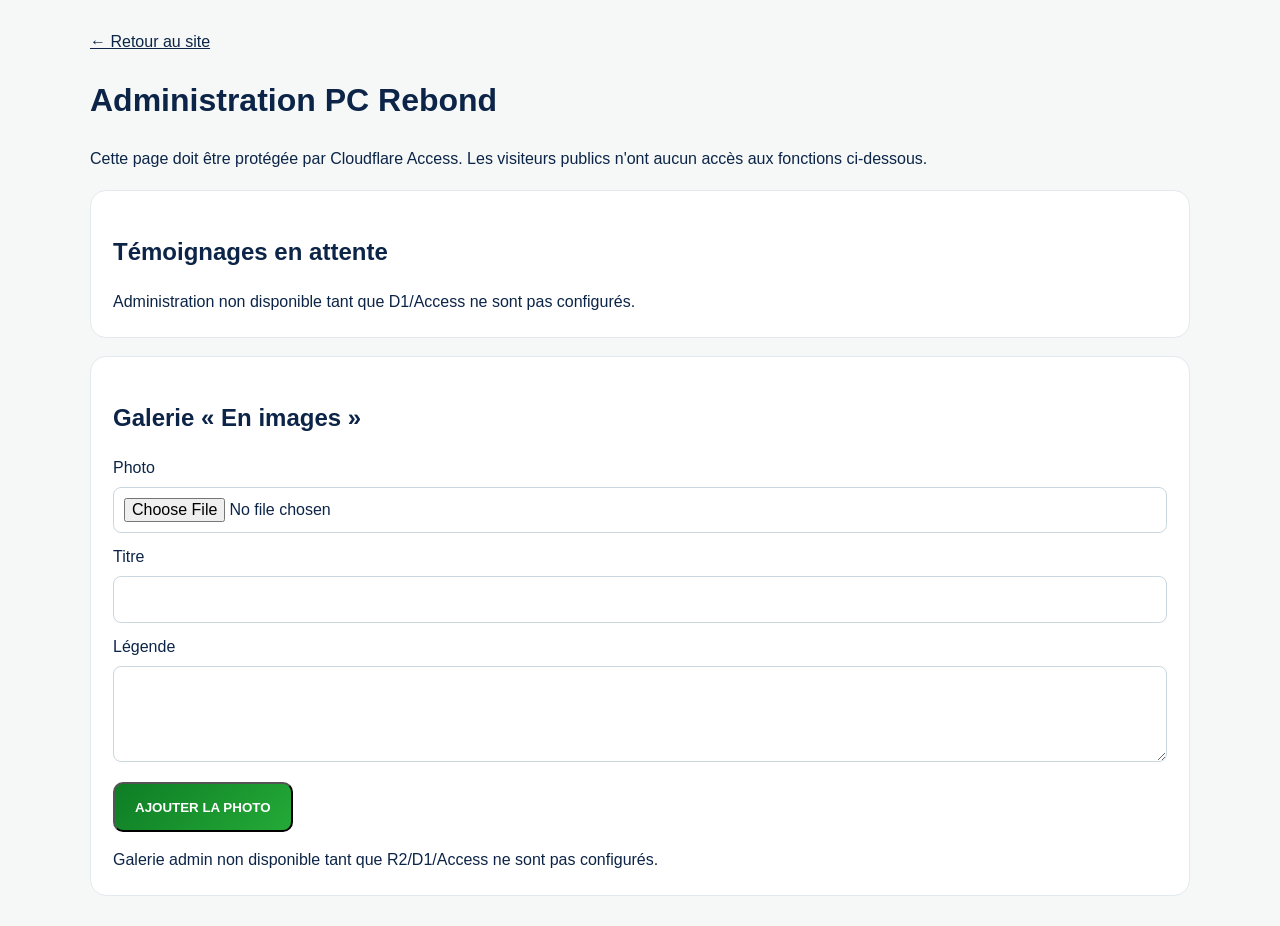
==== admin.html @ c1f17fe9 "Add files via upload" ====
<!doctype html><html lang="fr"><head><meta charset="utf-8"><meta name="viewport" content="width=device-width,initial-scale=1"><title>Administration — PC Rebond</title><link rel="stylesheet" href="styles.css"><script defer src="admin.js"></script></head><body class="admin-page"><main class="admin-shell"><a href="/">← Retour au site</a><h1>Administration PC Rebond</h1><p>Cette page doit être protégée par Cloudflare Access. Les visiteurs publics n'ont aucun accès aux fonctions ci-dessous.</p><section class="admin-panel"><h2>Témoignages en attente</h2><div id="pending-reviews">Chargement…</div></section><section class="admin-panel"><h2>Galerie « En images »</h2><form id="photo-form" class="admin-form"><label>Photo<input type="file" name="photo" accept="image/jpeg,image/png,image/webp" required></label><label>Titre<input name="title" maxlength="120"></label><label>Légende<textarea name="caption" maxlength="500" rows="3"></textarea></label><button class="btn material" type="submit">AJOUTER LA PHOTO</button><p id="photo-status"></p></form><div id="admin-gallery"></div></section></main></body></html>
---- styles.css ----
:root{--blue:#082e5d;--green:#168d2f;--lime:#5db51e;--red:#ee2027;--ink:#0c2447;--muted:#52647a;--soft:#f5f8f6;--line:#e2e9ef;--max:1180px}*{box-sizing:border-box}html{scroll-behavior:smooth}body{margin:0;font-family:Inter,Segoe UI,Arial,sans-serif;color:var(--ink);line-height:1.55;background:#fff}img{max-width:100%;display:block}a{color:inherit}.container{width:min(var(--max),calc(100% - 40px));margin:auto}.section{padding:62px 0}.skip-link{position:absolute;left:-9999px}.site-header{position:sticky;top:0;z-index:30;background:#fff;border-bottom:1px solid var(--line);box-shadow:0 3px 12px #092f5b0b}.nav-wrap{width:min(1240px,calc(100% - 28px));height:92px;margin:auto;display:flex;align-items:center;gap:22px}.brand{display:flex;align-items:center;gap:10px;text-decoration:none;min-width:245px}.brand img{width:62px;height:62px;object-fit:contain}.brand strong{font-size:1.55rem;white-space:nowrap}.brand strong span,.brand small{color:var(--green)}.brand small{display:block;font-size:.78rem;font-weight:700}.main-nav{display:flex;align-items:center;justify-content:center;gap:18px;flex:1}.main-nav a{font-size:.68rem;font-weight:900;text-decoration:none;text-align:center;white-space:nowrap}.main-nav b{display:block;font-size:1.5rem;line-height:1.1;margin-bottom:5px;font-weight:500}.main-nav .green{color:var(--green)}.main-nav .red{color:var(--red)}.top-cta{display:flex;gap:9px}.top-cta a{width:145px;padding:12px 13px;color:#fff;border-radius:12px;text-decoration:none}.top-cta strong,.top-cta span{display:block}.top-cta strong{font-size:.78rem}.top-cta span{font-size:.7rem;margin-top:3px}.material{background:linear-gradient(135deg,#0e7d25,#24aa37);color:#fff}.money{background:linear-gradient(135deg,#d9161d,#fa3037);color:#fff}.menu-toggle{display:none;background:none;border:0}.menu-toggle span{display:block;width:26px;height:2px;background:var(--blue);margin:5px}.hero{position:relative;height:500px;overflow:hidden;background:#061f3f}.hero-bg{position:absolute;inset:0;background:linear-gradient(90deg,#06284f 0%,rgba(6,40,79,.93) 31%,rgba(6,40,79,.22) 58%,rgba(6,40,79,0) 100%),url('assets/banniere-pc-rebond.png') center/cover no-repeat}.hero-inner{position:relative;width:min(var(--max),calc(100% - 40px));height:100%;margin:auto;display:flex;align-items:center}.hero-copy{width:510px;color:#fff}.eyebrow,.kicker{color:var(--lime);font-weight:900;font-size:.78rem;letter-spacing:.04em}.hero h1{font-size:3.35rem;line-height:1.03;margin:8px 0 15px}.hero h1 span{color:#69b921}.hero-copy>p:not(.eyebrow){font-size:1rem;line-height:1.35}.hero-actions{display:flex;gap:12px;margin:20px 0}.btn{display:inline-flex;align-items:center;justify-content:center;min-height:50px;padding:0 20px;border-radius:10px;text-decoration:none;font-weight:900}.hero-actions .btn{min-width:220px}.hero-tags{display:flex;gap:23px;font-size:.83rem}.intro-grid{display:grid;grid-template-columns:.9fr 1.1fr;gap:55px;align-items:start}.section h2{font-size:2.35rem;line-height:1.08;margin:8px 0 18px}.lead{font-size:1.08rem}.origin{background:#f5f8fb}.origin-card{display:grid;grid-template-columns:1.55fr .45fr;gap:50px;align-items:center}.origin-text p{max-width:78ch}.origin-mark{background:#fff;border:1px solid var(--line);border-radius:20px;padding:28px;text-align:center}.origin-mark img{width:150px;margin:0 auto 16px}.origin-mark strong,.origin-mark span{display:block}.origin-mark strong{color:var(--blue)}.origin-mark span{color:var(--green);font-weight:800}.disaster{background:var(--blue);color:#fff}.disaster-grid{display:grid;grid-template-columns:.42fr .58fr;min-height:300px}.disaster-image{background:linear-gradient(90deg,transparent,#082e5d),url('assets/hero-solidarite.jpg') center/cover no-repeat;margin-left:calc((1180px - 100vw)/2);min-width:calc(100% + max(0px,(100vw - 1180px)/2))}.disaster-copy{padding:48px 0 42px 45px}.disaster h2{color:#fff}.disaster p{color:#e5eef7}.light{color:#6fc526}.impact{display:grid;grid-template-columns:repeat(4,1fr);gap:12px;margin-top:28px}.impact span{font-size:.78rem;font-weight:800;color:#fff}.donation-grid{display:grid;grid-template-columns:1fr 1fr;gap:38px;align-items:start}.policy{background:#f5f8f4;border:1px solid #e3ebe1;border-radius:16px;padding:22px}.policy h3{color:var(--green)}.policy p{margin:8px 0;font-size:.91rem}.info{background:#f5f8fb;padding:14px;border-radius:12px}.don-card{background:var(--blue);color:#fff;padding:30px;border-radius:18px}.don-card h3{text-align:center}.don-steps{display:grid;grid-template-columns:repeat(3,1fr);gap:14px;margin:25px 0}.don-steps div{text-align:center;border-right:1px solid #ffffff2e;padding:0 8px}.don-steps div:last-child{border:0}.don-steps b,.don-steps strong,.don-steps span{display:block}.don-steps b{font-size:2rem;color:#6cc326}.don-steps strong{color:#6cc326;font-size:.75rem}.don-steps span{font-size:.75rem;margin-top:7px}.full{width:100%}.mail{display:block;text-align:center;margin-top:15px}.support{background:#fff}.support-grid{display:grid;grid-template-columns:.36fr .64fr;gap:38px}.support-logo{text-align:left}.support-logo img{width:140px;margin:0 auto}.support-logo>h3,.support-logo>strong{text-align:center;display:block}.support-logo>strong{color:var(--green)}.support-logo hr{border:0;border-top:1px solid var(--line);margin:22px 0}.finance-grid{display:grid;grid-template-columns:repeat(6,1fr);margin:24px 0;border-top:1px solid var(--line);border-bottom:1px solid var(--line)}.finance-grid div{padding:18px 10px;text-align:center;border-right:1px solid var(--line)}.finance-grid div:last-child{border:0}.finance-grid b{display:block;font-size:2rem;color:var(--green);height:48px}.finance-grid span{font-size:.74rem}.support-note{background:#f4f7fb;border-radius:12px;padding:17px}.bottom{background:#f7f9f8}.bottom-grid{display:grid;grid-template-columns:1.55fr .8fr .8fr;gap:18px}.doctor-card,.small-card{background:#fff;border:1px solid var(--line);border-radius:18px;padding:24px}.doctor-card h2{font-size:1.55rem}.doctor-card h2 span{color:var(--green)}.doctor-card>div{display:grid;grid-template-columns:220px 1fr;gap:22px;align-items:center}.doctor-card img{border-radius:12px}.doctor-card p,.small-card p{font-size:.87rem}.blue{background:#0b4e9c;color:#fff}.site-footer{background:#06284f;color:#fff;padding:24px 0}.footer{display:grid;grid-template-columns:1fr 1.5fr auto;gap:20px;align-items:center}.footer-brand{display:flex;align-items:center;gap:10px}.footer-brand img{width:44px}.footer-brand span{display:block;font-size:.75rem}.footer p{margin:0;font-size:.8rem}.footer>p:nth-child(2){text-align:center}@media(max-width:1100px){.top-cta{display:none}.nav-wrap{width:min(var(--max),calc(100% - 30px))}.main-nav{gap:14px}.brand{min-width:220px}.finance-grid{grid-template-columns:repeat(3,1fr)}.finance-grid div:nth-child(3){border-right:0}}@media(max-width:850px){.main-nav{display:none;position:absolute;top:76px;left:0;right:0;background:#fff;padding:20px;flex-direction:column}.main-nav.open{display:flex}.main-nav b{display:inline;margin-right:8px}.menu-toggle{display:block;margin-left:auto}.nav-wrap{height:76px}.brand img{width:50px;height:50px}.hero{height:600px}.hero-bg{background:linear-gradient(90deg,rgba(6,40,79,.95),rgba(6,40,79,.55)),url('assets/banniere-pc-rebond.png') center/cover}.hero-copy{width:100%}.hero h1{font-size:2.7rem}.intro-grid,.origin-card,.disaster-grid,.donation-grid,.support-grid,.bottom-grid{grid-template-columns:1fr}.disaster-image{height:260px;margin:0}.disaster-copy{padding:35px 0}.impact{grid-template-columns:repeat(2,1fr)}.finance-grid{grid-template-columns:repeat(2,1fr)}.doctor-card>div{grid-template-columns:1fr}.doctor-card img{max-width:260px}.footer{grid-template-columns:1fr;text-align:center}.footer-brand{justify-content:center}}@media(max-width:560px){.container,.hero-inner{width:calc(100% - 28px)}.section{padding:48px 0}.brand strong{font-size:1.25rem}.brand small{font-size:.68rem}.hero h1{font-size:2.25rem}.hero-actions{flex-direction:column}.hero-actions .btn{width:100%}.hero-tags{display:grid;grid-template-columns:1fr 1fr}.section h2{font-size:1.85rem}.don-steps{grid-template-columns:1fr}.don-steps div{border-right:0;border-bottom:1px solid #ffffff2e;padding:10px}.finance-grid{grid-template-columns:1fr}.finance-grid div{border-right:0;border-bottom:1px solid var(--line)}}

/* === Passe de finition audit 30-08-2026 === */
.main-nav svg,.don-steps svg,.mail svg,.social-link svg{width:24px;height:24px;fill:none;stroke:currentColor;stroke-width:1.8;stroke-linecap:round;stroke-linejoin:round}.main-nav svg{display:block;margin:0 auto 5px}.main-nav a{position:relative;padding:8px 2px;transition:color .2s ease}.main-nav a::after{content:"";position:absolute;left:50%;right:50%;bottom:0;height:2px;background:currentColor;transition:left .2s,right .2s}.main-nav a:hover::after,.main-nav a.active::after{left:5%;right:5%}.main-nav a.active{color:var(--green)}
.hero-bg{background-position:58% center}.hero-copy{transform:translateX(-12px)}.hero-actions .btn{gap:7px}.body-copy p,.origin-text p,.disaster-copy p,.support-grid>div>p{font-size:1rem;line-height:1.62}.origin-card{grid-template-columns:1.45fr .55fr}.origin-visual{min-height:330px;border-radius:20px;background:linear-gradient(180deg,rgba(8,46,93,.08),rgba(8,46,93,.2)),url('assets/banniere-pc-rebond.png') 73% center/cover no-repeat;box-shadow:0 12px 32px #082e5d1a}.disaster-grid{grid-template-columns:.48fr .52fr;min-height:380px}.disaster-image{background:linear-gradient(90deg,transparent 62%,#082e5d),url('assets/hero-solidarite.jpg') center/cover no-repeat}.disaster-copy{padding:50px 0 48px 42px}.donation-grid{align-items:stretch}.don-card{display:flex;flex-direction:column}.don-steps svg{width:32px;height:32px;margin:0 auto 8px;color:#6cc326}.mail{display:flex;align-items:center;justify-content:center;gap:8px;margin:16px 0 0;color:#fff;text-decoration:none;font-weight:800}.mail svg{width:20px}.info-red{border:1px solid rgba(238,32,39,.55);box-shadow:inset 3px 0 0 var(--red)}.don-card .info{margin:20px 0 0;background:#fff;color:var(--ink);text-align:left}.finance-grid div{display:flex;align-items:center;justify-content:center;min-height:105px}.finance-grid span{font-size:.82rem;line-height:1.4}.bottom-grid{align-items:stretch}.doctor-card,.small-card{border:1px solid #d6e0e8;box-shadow:0 8px 24px #082e5d0a}.small-card{font-size:1.02rem}.small-card p{font-size:.96rem}.social-link{display:flex;align-items:center;gap:12px;padding:11px 0;text-decoration:none;border-bottom:1px solid var(--line);transition:transform .2s,color .2s}.social-link:last-child{border-bottom:0}.social-link:hover{color:var(--green);transform:translateX(3px)}.social-link svg{width:25px;min-width:25px}.social-link span,.social-link strong,.social-link small{display:block}.social-link small{font-size:.76rem;color:var(--muted);margin-top:2px}.reviews{background:#fff}.gallery{background:#f7f9f8}.section-intro{max-width:760px;color:var(--muted)}.reviews-grid,.gallery-grid{display:grid;grid-template-columns:repeat(3,1fr);gap:18px;margin-top:26px}.review-card{border:1px solid #d6e0e8;border-radius:16px;padding:22px;background:#fff;box-shadow:0 8px 24px #082e5d0a}.review-card .stars{letter-spacing:3px;color:#d79b00;font-size:1.15rem;margin-bottom:10px}.review-card p{margin-bottom:0;color:var(--muted)}.review-card.placeholder{border-style:dashed}.gallery-grid img{width:100%;aspect-ratio:4/3;object-fit:cover;border-radius:14px;border:1px solid #d6e0e8;box-shadow:0 8px 24px #082e5d0a}.gallery-empty{padding:24px;border:1px dashed #cbd7df;border-radius:14px;color:var(--muted);margin-top:24px}.gallery-empty[hidden]{display:none}
@media(max-width:850px){.main-nav svg{display:inline-block;vertical-align:middle;margin:0 8px 0 0}.hero-copy{transform:none}.origin-visual{min-height:260px}.disaster-grid{grid-template-columns:1fr}.disaster-image{background:linear-gradient(180deg,transparent 65%,#082e5d),url('assets/hero-solidarite.jpg') center/cover no-repeat}.reviews-grid,.gallery-grid{grid-template-columns:1fr 1fr}}
@media(max-width:560px){.reviews-grid,.gallery-grid{grid-template-columns:1fr}}
/* Finition ciblée — Icons8 Fluency + visuels portrait/mosaïque + interfaces dynamiques */
.fluency-icon{width:28px;height:28px;object-fit:contain;display:block;margin:0 auto 4px}.step-icon{width:36px;height:36px;margin:0 auto 8px}.mail-icon{width:22px;height:22px;margin:0}.origin-card{grid-template-columns:1.35fr .65fr;align-items:stretch}.origin-visual{min-height:0;background:none;box-shadow:none;border-radius:18px;overflow:hidden}.origin-visual img{width:100%;height:100%;min-height:560px;object-fit:cover;display:block}.disaster-grid{grid-template-columns:.48fr .52fr;gap:34px;align-items:stretch;padding-top:34px;padding-bottom:34px}.solidarity-mosaic{display:grid;grid-template-columns:1.15fr .85fr;grid-template-rows:1fr 1fr;gap:10px;min-height:360px}.solidarity-mosaic img{width:100%;height:100%;object-fit:cover;border-radius:14px}.solidarity-mosaic img:first-child{grid-row:1/3}.disaster-copy{padding:20px 0}.review-layout{display:grid;grid-template-columns:340px 1fr;gap:24px;align-items:start;margin-top:26px}.review-form{border:1px solid #d6e0e8;border-radius:16px;padding:22px;background:#f7f9f8}.review-form h3{margin-top:0}.review-form label{display:block;font-weight:700;margin:12px 0}.review-form input,.review-form select,.review-form textarea{width:100%;margin-top:6px;border:1px solid #cbd7df;border-radius:9px;padding:10px;font:inherit;background:#fff}.review-form textarea{resize:vertical}.review-form small{display:block;margin-top:10px;color:var(--muted)}.form-status{font-weight:700}.reviews-grid{grid-template-columns:repeat(2,1fr);margin-top:0}.gallery-card{position:relative}.gallery-card img{width:100%;aspect-ratio:4/3;object-fit:cover}.gallery-card figcaption{font-size:.86rem;color:var(--muted);margin-top:7px}.admin-page{background:#f5f8f6}.admin-shell{width:min(1100px,calc(100% - 32px));margin:30px auto}.admin-toolbar{display:flex;gap:12px;flex-wrap:wrap;margin:18px 0}.admin-panel{background:#fff;border:1px solid var(--line);border-radius:16px;padding:22px;margin:18px 0}.admin-item{border-top:1px solid var(--line);padding:14px 0}.admin-item:first-child{border-top:0}.admin-actions{display:flex;gap:8px;flex-wrap:wrap;margin-top:10px}.admin-actions button{border:0;border-radius:8px;padding:8px 12px;cursor:pointer;font-weight:800}.admin-actions .publish{background:var(--green);color:#fff}.admin-actions .delete{background:var(--red);color:#fff}.admin-actions .edit{background:var(--blue);color:#fff}.admin-form input,.admin-form textarea{width:100%;padding:10px;margin:6px 0 12px;border:1px solid #cbd7df;border-radius:8px;font:inherit}
@media(max-width:850px){.fluency-icon{display:inline-block;vertical-align:middle;margin:0 8px 0 0}.origin-card,.disaster-grid,.review-layout{grid-template-columns:1fr}.origin-visual img{min-height:0;max-height:720px}.solidarity-mosaic{min-height:420px}.reviews-grid{grid-template-columns:1fr}}

/* Finalisation visuelle - ajustements validés */
.origin-card{display:block}
.origin-text{max-width:100%}
.origin-visual{display:grid;grid-template-columns:repeat(4,1fr);gap:12px;margin-top:28px;overflow:visible;border-radius:0}
.origin-visual img{width:100%;height:250px;min-height:0;object-fit:cover;border-radius:14px;border:1px solid #d6e0e8;box-shadow:0 8px 22px #082e5d12}
.solidarity-mosaic{grid-template-columns:repeat(3,1fr);grid-template-rows:repeat(2,1fr);gap:10px;min-height:360px}
.solidarity-mosaic img:first-child{grid-row:auto}
.social-link{display:grid;grid-template-columns:32px 1fr;align-items:center;column-gap:12px;min-height:62px}
.social-link .fluency-icon{width:28px;height:28px;margin:0;justify-self:center}
.review-layout{display:block;margin-top:26px}
.review-form{display:grid;grid-template-columns:1fr 180px 2fr auto;gap:14px 16px;align-items:end;padding:20px 22px}
.review-form h3{grid-column:1/-1;margin:0}
.review-form label{margin:0}
.review-form textarea{height:46px;min-height:46px;resize:vertical}
.review-form .btn{height:46px;white-space:nowrap;align-self:end}
.review-form .form-status,.review-form small{grid-column:1/-1;margin:0}
.reviews-grid{grid-template-columns:repeat(3,1fr);margin-top:20px}
@media(max-width:850px){.origin-visual{grid-template-columns:1fr 1fr}.origin-visual img{height:260px}.solidarity-mosaic{grid-template-columns:1fr 1fr;grid-template-rows:repeat(3,1fr)}.review-form{grid-template-columns:1fr 1fr}.review-form label:nth-of-type(3),.review-form .btn{grid-column:1/-1}.reviews-grid{grid-template-columns:1fr 1fr}}
@media(max-width:560px){.origin-visual,.solidarity-mosaic,.review-form,.reviews-grid{grid-template-columns:1fr}.origin-visual img{height:240px}.review-form>*{grid-column:1!important}}

/* Ajustements ciblés demandés — v3 */
.origin-card{display:grid;grid-template-columns:minmax(0,1fr) 300px;column-gap:24px;align-items:stretch}
.origin-text{max-width:none}
.origin-side{display:grid;grid-template-rows:1fr 1fr;gap:12px;grid-column:2;grid-row:1}
.origin-side img{width:100%;height:100%;min-height:210px;object-fit:cover;border-radius:14px;border:1px solid #d6e0e8;box-shadow:0 8px 22px #082e5d12}
.origin-visual{grid-column:1/-1;display:grid;grid-template-columns:repeat(3,1fr);gap:12px;margin-top:24px}
.origin-visual img{height:230px;object-fit:cover}
.solidarity-mosaic img{image-rendering:auto}
.review-form textarea{height:120px;min-height:120px;padding:12px;line-height:1.45;background:#fff;border:2px solid #aebdca;box-shadow:inset 0 1px 3px #082e5d10}
.review-form{align-items:start}.review-form .btn{align-self:end}
@media(max-width:850px){.origin-card{grid-template-columns:1fr}.origin-side{grid-column:1;grid-row:auto;grid-template-columns:1fr 1fr;grid-template-rows:none;margin-top:20px}.origin-side img{height:260px;min-height:0}.origin-visual{grid-column:1;grid-template-columns:1fr 1fr}.origin-visual img{height:240px}.origin-visual img:last-child{grid-column:1/-1}.review-form textarea{height:130px}}
@media(max-width:560px){.origin-side,.origin-visual{grid-template-columns:1fr}.origin-side img,.origin-visual img{height:240px}.origin-visual img:last-child{grid-column:auto}}

/* Ajustements ciblés V4 */
.review-form{display:grid;grid-template-columns:300px minmax(0,1fr);gap:14px 22px;align-items:start}
.review-form h3{grid-column:1/-1}
.review-meta{display:flex;flex-direction:column;gap:12px}
.review-meta label,.review-comment{margin:0!important}
.review-meta .btn{width:100%;height:50px;margin-top:2px}
.review-comment textarea{height:190px!important;min-height:190px!important;width:100%}
.review-form .form-status,.review-form small{grid-column:1/-1}
@media(max-width:850px){.review-form{grid-template-columns:1fr}.review-form h3,.review-form .form-status,.review-form small{grid-column:1}.review-comment textarea{height:170px!important}}

/* V6 - ajustements ciblés origine + solidarité */
.origin-card{grid-template-columns:minmax(0,1fr) 300px}
.origin-side{grid-template-rows:1fr}
.origin-side img{min-height:0;height:100%}
.origin-visual{margin-top:16px}
.origin-visual img{height:220px}
.solidarity-mosaic{grid-template-columns:repeat(2,1fr);grid-template-rows:repeat(2,1fr);gap:12px;min-height:390px}
.solidarity-mosaic img,.solidarity-mosaic img:first-child{grid-row:auto;width:100%;height:100%;object-fit:cover}
@media(max-width:850px){.origin-side{grid-template-columns:1fr}.origin-side img{height:250px}.solidarity-mosaic{grid-template-columns:1fr 1fr;grid-template-rows:repeat(2,1fr);min-height:420px}}
@media(max-width:560px){.solidarity-mosaic{grid-template-columns:1fr;grid-template-rows:none}.solidarity-mosaic img{height:230px}}
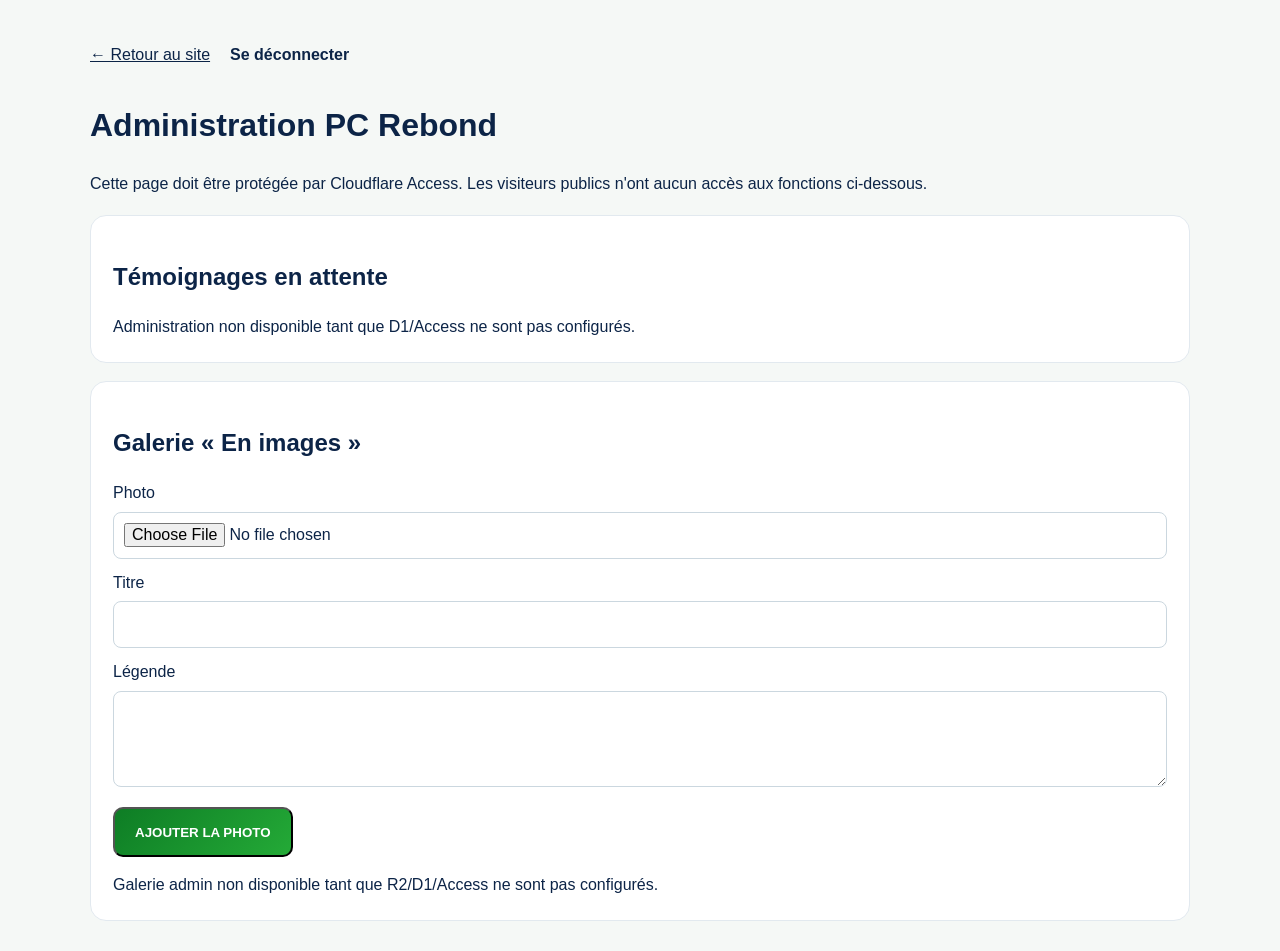
==== commit d48fe7b0: "Add files via upload" ====
--- a/admin.html
+++ b/admin.html
@@ -1 +1 @@
-<!doctype html><html lang="fr"><head><meta charset="utf-8"><meta name="viewport" content="width=device-width,initial-scale=1"><title>Administration — PC Rebond</title><link rel="stylesheet" href="styles.css"><script defer src="admin.js"></script></head><body class="admin-page"><main class="admin-shell"><a href="/">← Retour au site</a><h1>Administration PC Rebond</h1><p>Cette page doit être protégée par Cloudflare Access. Les visiteurs publics n'ont aucun accès aux fonctions ci-dessous.</p><section class="admin-panel"><h2>Témoignages en attente</h2><div id="pending-reviews">Chargement…</div></section><section class="admin-panel"><h2>Galerie « En images »</h2><form id="photo-form" class="admin-form"><label>Photo<input type="file" name="photo" accept="image/jpeg,image/png,image/webp" required></label><label>Titre<input name="title" maxlength="120"></label><label>Légende<textarea name="caption" maxlength="500" rows="3"></textarea></label><button class="btn material" type="submit">AJOUTER LA PHOTO</button><p id="photo-status"></p></form><div id="admin-gallery"></div></section></main></body></html>
+<!doctype html><html lang="fr"><head><meta charset="utf-8"><meta name="viewport" content="width=device-width,initial-scale=1"><title>Administration — PC Rebond</title><link rel="stylesheet" href="styles.css"><script defer src="admin.js"></script></head><body class="admin-page"><main class="admin-shell"><div class="admin-topbar"><a href="/">← Retour au site</a><a class="btn" href="/cdn-cgi/access/logout">Se déconnecter</a></div><h1>Administration PC Rebond</h1><p>Cette page doit être protégée par Cloudflare Access. Les visiteurs publics n'ont aucun accès aux fonctions ci-dessous.</p><section class="admin-panel"><h2>Témoignages en attente</h2><div id="pending-reviews">Chargement…</div></section><section class="admin-panel"><h2>Galerie « En images »</h2><form id="photo-form" class="admin-form"><label>Photo<input type="file" name="photo" accept="image/jpeg,image/png,image/webp" required></label><label>Titre<input name="title" maxlength="120"></label><label>Légende<textarea name="caption" maxlength="500" rows="3"></textarea></label><button class="btn material" type="submit">AJOUTER LA PHOTO</button><p id="photo-status"></p></form><div id="admin-gallery"></div></section></main></body></html>
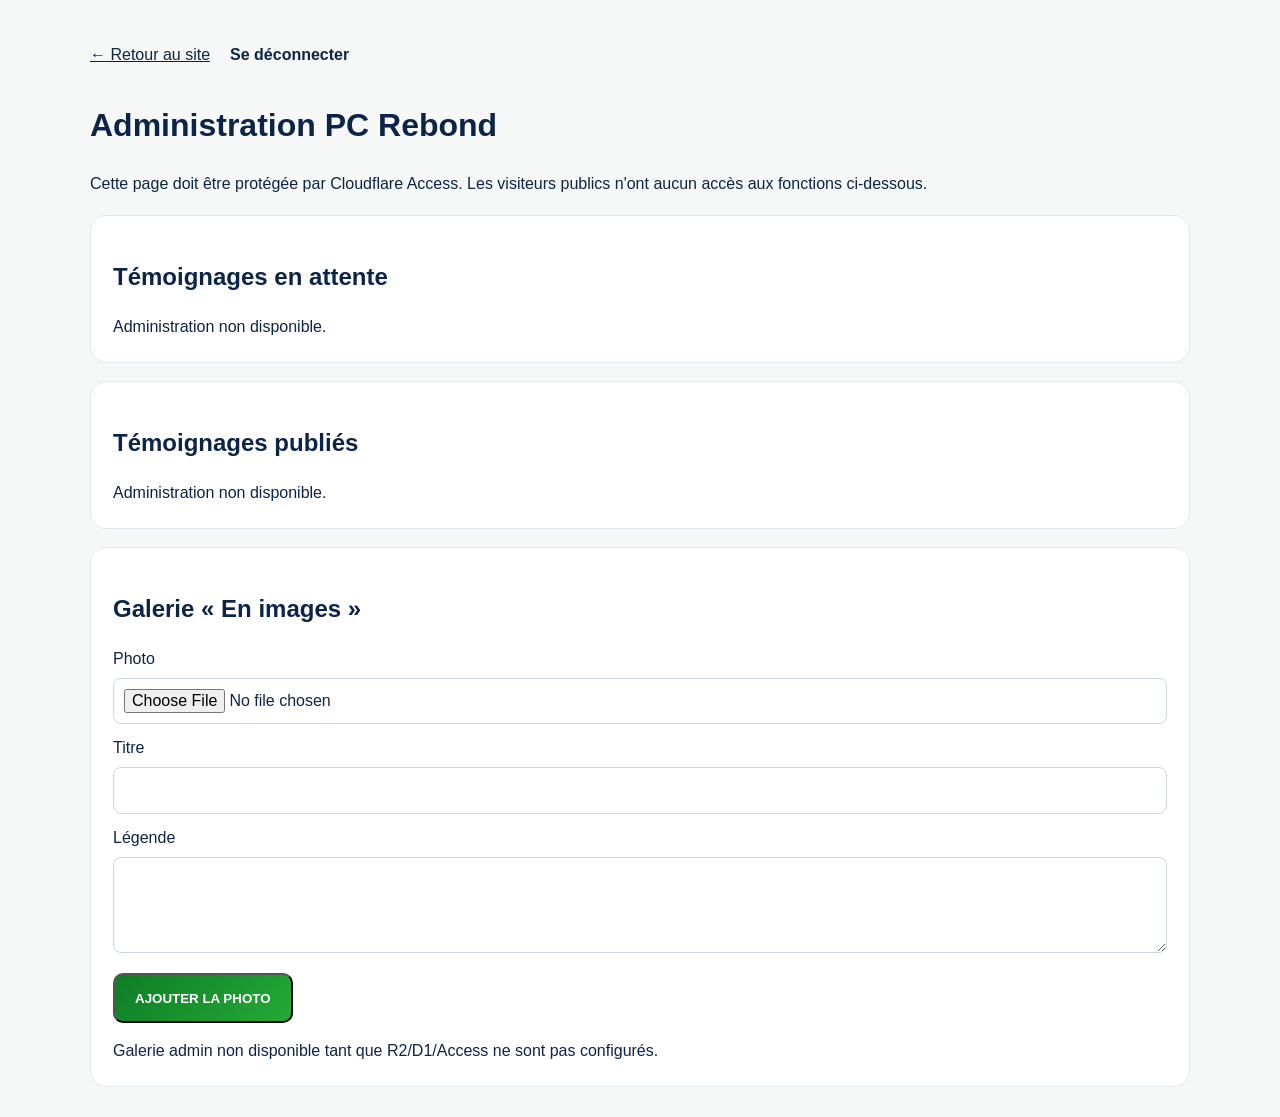
==== commit 01edb4c9: "Add files via upload" ====
--- a/admin.html
+++ b/admin.html
@@ -1 +1 @@
-<!doctype html><html lang="fr"><head><meta charset="utf-8"><meta name="viewport" content="width=device-width,initial-scale=1"><title>Administration — PC Rebond</title><link rel="stylesheet" href="styles.css"><script defer src="admin.js"></script></head><body class="admin-page"><main class="admin-shell"><div class="admin-topbar"><a href="/">← Retour au site</a><a class="btn" href="/cdn-cgi/access/logout">Se déconnecter</a></div><h1>Administration PC Rebond</h1><p>Cette page doit être protégée par Cloudflare Access. Les visiteurs publics n'ont aucun accès aux fonctions ci-dessous.</p><section class="admin-panel"><h2>Témoignages en attente</h2><div id="pending-reviews">Chargement…</div></section><section class="admin-panel"><h2>Galerie « En images »</h2><form id="photo-form" class="admin-form"><label>Photo<input type="file" name="photo" accept="image/jpeg,image/png,image/webp" required></label><label>Titre<input name="title" maxlength="120"></label><label>Légende<textarea name="caption" maxlength="500" rows="3"></textarea></label><button class="btn material" type="submit">AJOUTER LA PHOTO</button><p id="photo-status"></p></form><div id="admin-gallery"></div></section></main></body></html>
+<!doctype html><html lang="fr"><head><meta charset="utf-8"><meta name="viewport" content="width=device-width,initial-scale=1"><title>Administration — PC Rebond</title><link rel="stylesheet" href="styles.css"><script defer src="admin.js"></script></head><body class="admin-page"><main class="admin-shell"><div class="admin-topbar"><a href="/">← Retour au site</a><a class="btn" href="/cdn-cgi/access/logout">Se déconnecter</a></div><h1>Administration PC Rebond</h1><p>Cette page doit être protégée par Cloudflare Access. Les visiteurs publics n'ont aucun accès aux fonctions ci-dessous.</p><section class="admin-panel"><h2>Témoignages en attente</h2><div id="pending-reviews">Chargement…</div></section><section class="admin-panel"><h2>Témoignages publiés</h2><div id="published-reviews">Chargement…</div></section><section class="admin-panel"><h2>Galerie « En images »</h2><form id="photo-form" class="admin-form"><label>Photo<input type="file" name="photo" accept="image/jpeg,image/png,image/webp" required></label><label>Titre<input name="title" maxlength="120"></label><label>Légende<textarea name="caption" maxlength="500" rows="3"></textarea></label><button class="btn material" type="submit">AJOUTER LA PHOTO</button><p id="photo-status"></p></form><div id="admin-gallery"></div></section></main></body></html>
